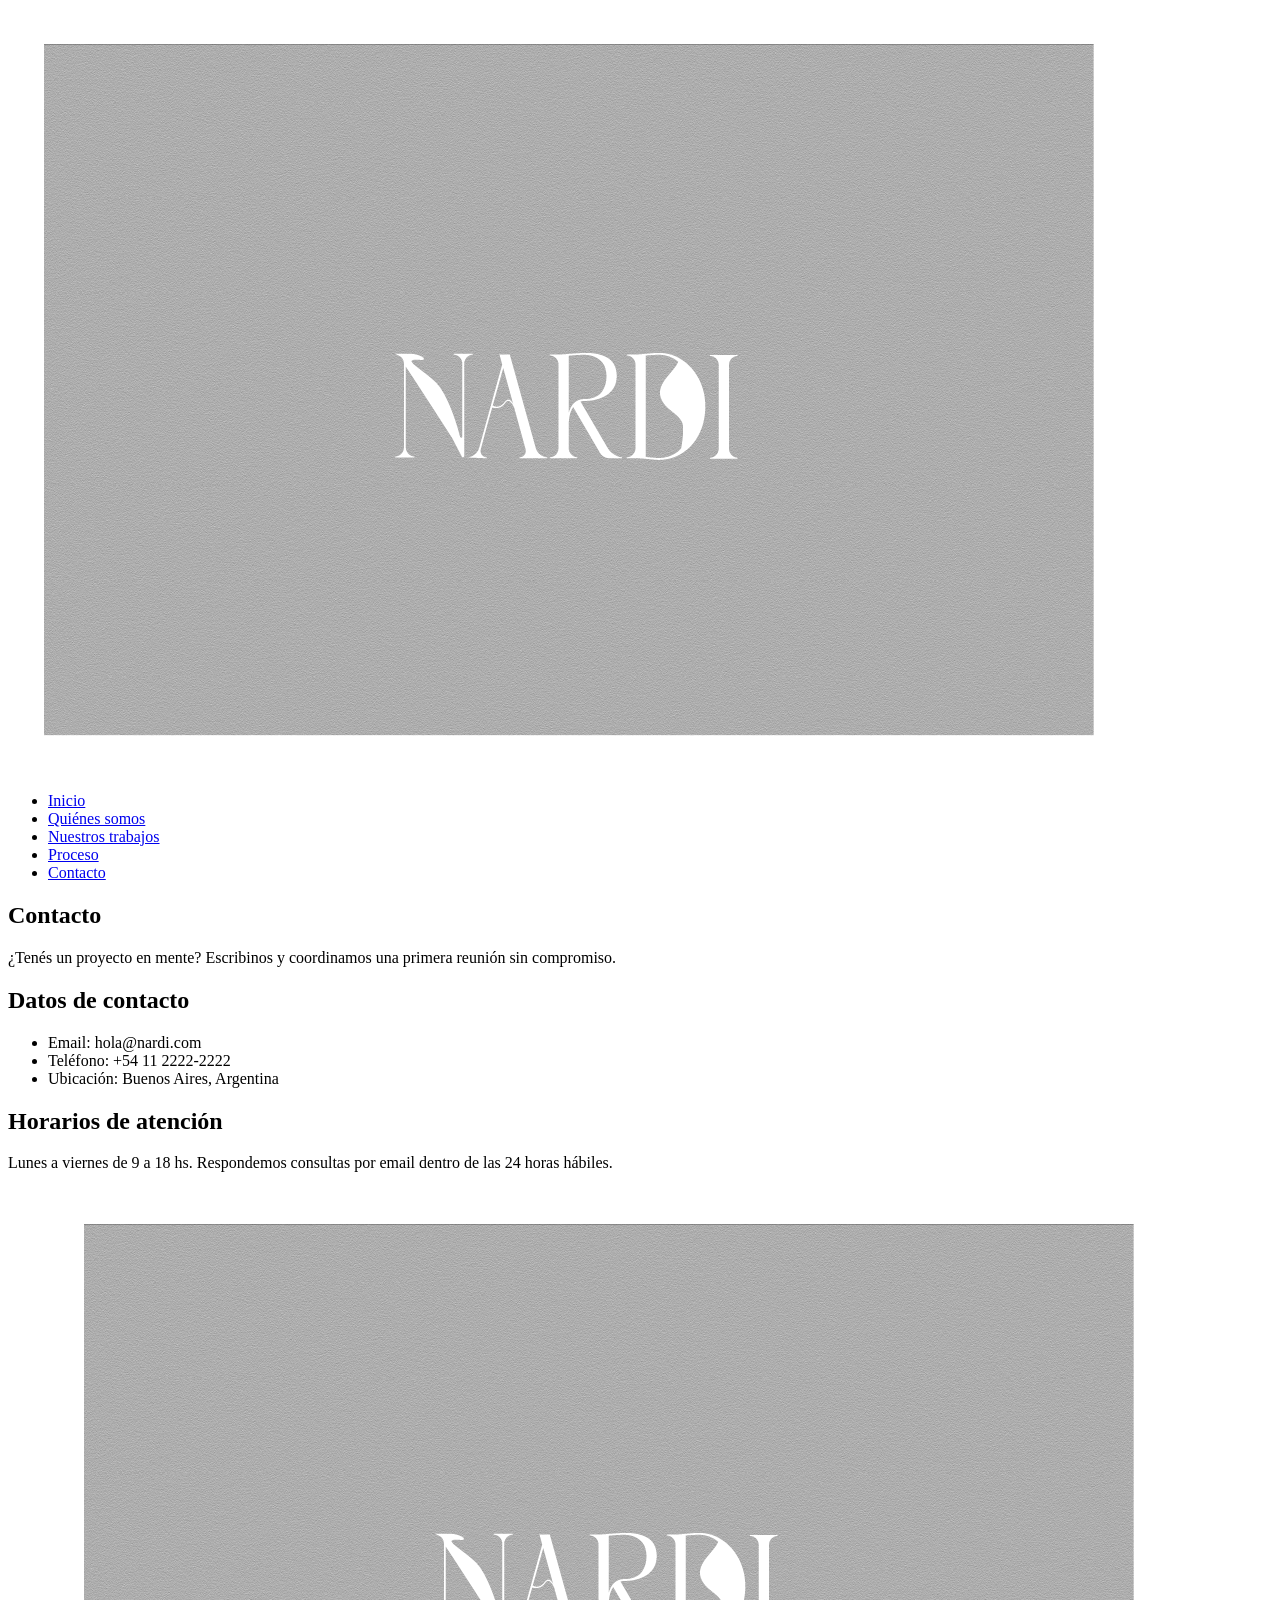
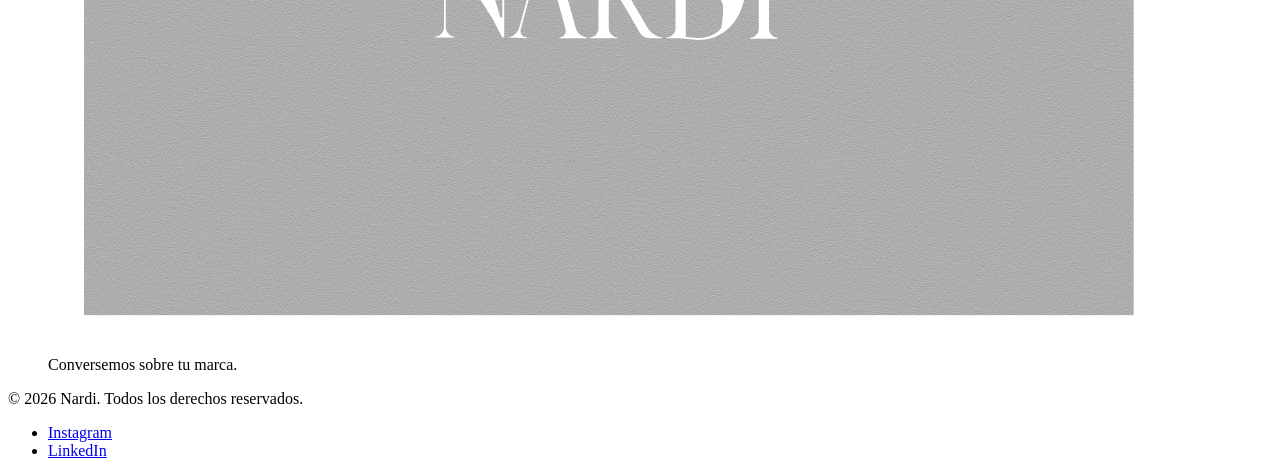
==== pages/contacto.html @ d9630304 "estructura base del sitio" ====
<!DOCTYPE html>
<html lang="es">
<head>
    <meta charset="UTF-8">
    <meta name="viewport" content="width=device-width, initial-scale=1.0">
    <title>Contacto | Nardi</title>
</head>
<body>

    <header>
        <img src="../img/nardi-logo.png" alt="Nardi">
        <nav>
            <ul>
                <li><a href="../index.html">Inicio</a></li>
                <li><a href="./quienes-somos.html">Quiénes somos</a></li>
                <li><a href="./nuestros-trabajos.html">Nuestros trabajos</a></li>
                <li><a href="./proceso.html">Proceso</a></li>
                <li><a href="./contacto.html">Contacto</a></li>
            </ul>
        </nav>
    </header>

    <main>
        <section>
            <h1>Contacto</h1>
            <p>¿Tenés un proyecto en mente? Escribinos y coordinamos una primera reunión sin compromiso.</p>
        </section>

        <section>
            <h2>Datos de contacto</h2>
            <ul>
                <li>Email: hola@nardi.com</li>
                <li>Teléfono: +54 11 2222-2222</li>
                <li>Ubicación: Buenos Aires, Argentina</li>
            </ul>
        </section>

        <section>
            <h2>Horarios de atención</h2>
            <p>Lunes a viernes de 9 a 18 hs. Respondemos consultas por email dentro de las 24 horas hábiles.</p>
        </section>

        <figure>
            <img src="../img/nardi-logo.png" alt="Logo de Nardi">
            <figcaption>Conversemos sobre tu marca.</figcaption>
        </figure>
    </main>

    <footer>
        <p>&copy; 2026 Nardi. Todos los derechos reservados.</p>
        <ul>
            <li><a href="#">Instagram</a></li>
            <li><a href="#">LinkedIn</a></li>
        </ul>
    </footer>

</body>
</html>
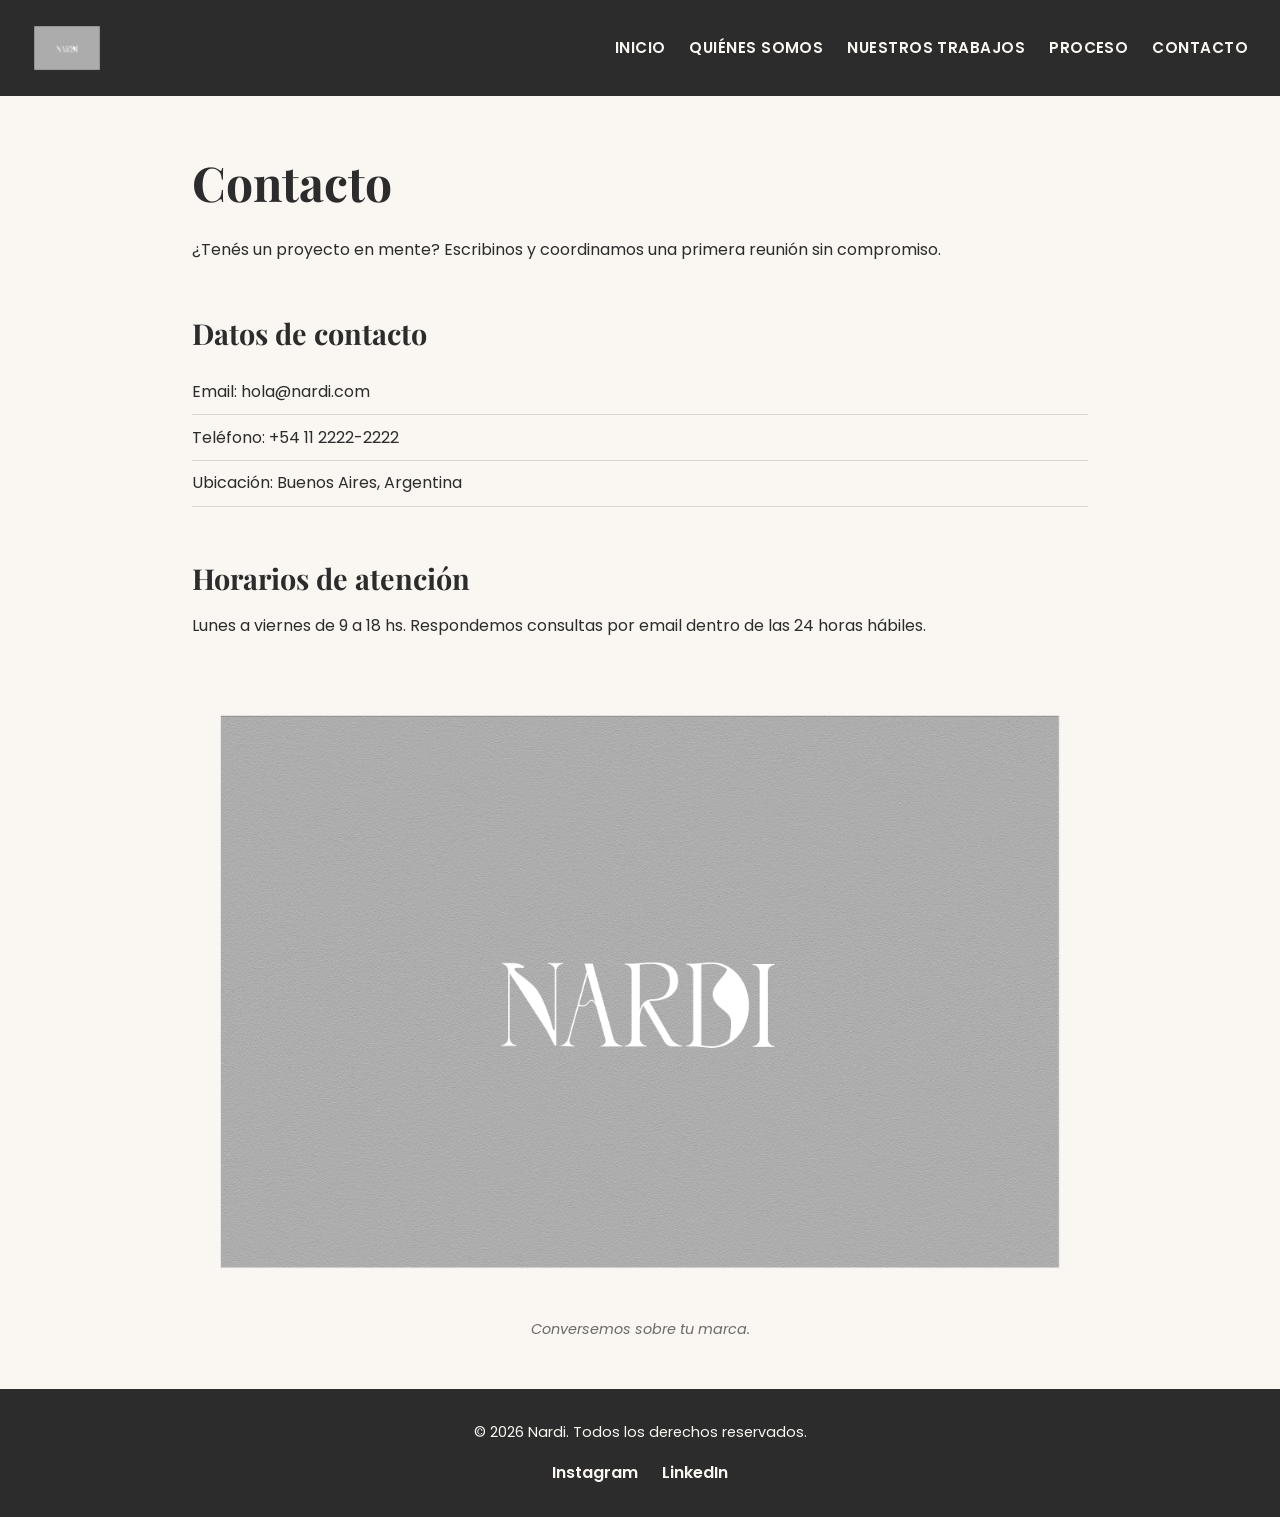
==== commit 5fc3e716: "estilizacion visual con css" ====
--- a/pages/contacto.html
+++ b/pages/contacto.html
@@ -4,53 +4,57 @@
     <meta charset="UTF-8">
     <meta name="viewport" content="width=device-width, initial-scale=1.0">
     <title>Contacto | Nardi</title>
+    <link rel="preconnect" href="https://fonts.googleapis.com">
+    <link rel="preconnect" href="https://fonts.gstatic.com" crossorigin>
+    <link href="https://fonts.googleapis.com/css2?family=Playfair+Display:wght@600;700&family=Poppins:wght@300;400;600&display=swap" rel="stylesheet">
+    <link rel="stylesheet" href="../styles/styles.css">
 </head>
 <body>
 
-    <header>
-        <img src="../img/nardi-logo.png" alt="Nardi">
-        <nav>
-            <ul>
-                <li><a href="../index.html">Inicio</a></li>
-                <li><a href="./quienes-somos.html">Quiénes somos</a></li>
-                <li><a href="./nuestros-trabajos.html">Nuestros trabajos</a></li>
-                <li><a href="./proceso.html">Proceso</a></li>
-                <li><a href="./contacto.html">Contacto</a></li>
+    <header class="site-header">
+        <img class="logo" src="../img/nardi-logo.png" alt="Nardi">
+        <nav class="site-nav">
+            <ul class="nav-list">
+                <li><a class="nav-link" href="../index.html">Inicio</a></li>
+                <li><a class="nav-link" href="./quienes-somos.html">Quiénes somos</a></li>
+                <li><a class="nav-link" href="./nuestros-trabajos.html">Nuestros trabajos</a></li>
+                <li><a class="nav-link" href="./proceso.html">Proceso</a></li>
+                <li><a class="nav-link" href="./contacto.html">Contacto</a></li>
             </ul>
         </nav>
     </header>
 
-    <main>
-        <section>
+    <main class="site-main">
+        <section class="section section-intro">
             <h1>Contacto</h1>
             <p>¿Tenés un proyecto en mente? Escribinos y coordinamos una primera reunión sin compromiso.</p>
         </section>
 
-        <section>
+        <section class="section">
             <h2>Datos de contacto</h2>
-            <ul>
+            <ul class="content-list">
                 <li>Email: hola@nardi.com</li>
                 <li>Teléfono: +54 11 2222-2222</li>
                 <li>Ubicación: Buenos Aires, Argentina</li>
             </ul>
         </section>
 
-        <section>
+        <section class="section">
             <h2>Horarios de atención</h2>
             <p>Lunes a viernes de 9 a 18 hs. Respondemos consultas por email dentro de las 24 horas hábiles.</p>
         </section>
 
-        <figure>
-            <img src="../img/nardi-logo.png" alt="Logo de Nardi">
-            <figcaption>Conversemos sobre tu marca.</figcaption>
+        <figure class="figure">
+            <img class="figure-img" src="../img/nardi-logo.png" alt="Logo de Nardi">
+            <figcaption class="figure-caption">Conversemos sobre tu marca.</figcaption>
         </figure>
     </main>
 
-    <footer>
-        <p>&copy; 2026 Nardi. Todos los derechos reservados.</p>
-        <ul>
-            <li><a href="#">Instagram</a></li>
-            <li><a href="#">LinkedIn</a></li>
+    <footer class="site-footer">
+        <p class="footer-text">&copy; 2026 Nardi. Todos los derechos reservados.</p>
+        <ul class="social-list">
+            <li><a class="social-link" href="#">Instagram</a></li>
+            <li><a class="social-link" href="#">LinkedIn</a></li>
         </ul>
     </footer>
 
--- a/styles/styles.css
+++ b/styles/styles.css
@@ -0,0 +1,186 @@
+/* =============================================
+   NARDI — Hoja de estilos general
+   Paleta: gris carbón + blanco hueso + terracota
+   Tipografía: Playfair Display (títulos) + Poppins (texto)
+   =========================================== */
+
+/* ===== Variables globales ===== */
+:root {
+    --color-primary: #2C2C2C;
+    --color-secondary: #FAF6F1;
+    --color-accent: #C1694F;
+    --color-text: #2C2C2C;
+    --color-text-light: #FAF6F1;
+    --font-heading: 'Playfair Display', serif;
+    --font-body: 'Poppins', sans-serif;
+}
+
+/* ===== Reset básico ===== */
+* {
+    margin: 0;
+    padding: 0;
+    box-sizing: border-box;
+}
+
+/* ===== Tipografía y fondo general ===== */
+body {
+    font-family: var(--font-body);
+    font-weight: 400;
+    color: var(--color-text);
+    background-color: var(--color-secondary);
+    line-height: 1.6;
+}
+
+h1,
+h2 {
+    font-family: var(--font-heading);
+    color: var(--color-primary);
+    font-weight: 700;
+}
+
+h1 {
+    font-size: 2.5rem;
+    margin-bottom: 1rem;
+}
+
+p {
+    font-weight: 400;
+    font-size: 1rem;
+    margin-bottom: 1rem;
+}
+
+h2 {
+    font-size: 1.8rem;
+    margin-bottom: 0.8rem;
+}
+
+a {
+    color: var(--color-accent);
+    text-decoration: none;
+}
+
+a:hover {
+    text-decoration: underline;
+}
+
+/* ===== Header y navegación ===== */
+.site-header {
+    background-color: var(--color-primary);
+    padding: 1.5rem 2rem;
+    display: flex;
+    flex-wrap: wrap;
+    align-items: center;
+    justify-content: space-between;
+    gap: 1rem;
+}
+
+.logo {
+    height: 48px;
+    width: auto;
+    border-radius: 4px;
+}
+
+.site-nav .nav-list {
+    list-style: none;
+    display: flex;
+    flex-wrap: wrap;
+    gap: 1.5rem;
+}
+
+.nav-link {
+    color: var(--color-text-light);
+    font-weight: 600;
+    font-size: 0.95rem;
+    letter-spacing: 0.03em;
+    text-transform: uppercase;
+}
+
+.nav-link:hover {
+    color: var(--color-accent);
+    text-decoration: none;
+}
+
+/* ===== Contenido principal ===== */
+.site-main {
+    max-width: 960px;
+    margin: 0 auto;
+    padding: 3rem 2rem;
+}
+
+.section {
+    margin-bottom: 3rem;
+}
+
+.section-intro h1 {
+    font-size: 3rem;
+}
+
+.content-list {
+    list-style: none;
+}
+
+.content-list li {
+    padding: 0.6rem 0;
+    border-bottom: 1px solid #ddd6cd;
+}
+
+/* ===== Tarjetas: proyectos y pasos del proceso ===== */
+.card {
+    background-color: #ffffff;
+    border-left: 4px solid var(--color-accent);
+    padding: 1.5rem;
+    margin-bottom: 1.5rem;
+    border-radius: 4px;
+}
+
+.card h2 {
+    font-size: 1.4rem;
+    margin-bottom: 0.5rem;
+}
+
+/* ===== Figuras e imágenes ===== */
+.figure {
+    margin-top: 2rem;
+    text-align: center;
+}
+
+.figure-img {
+    max-width: 100%;
+    border-radius: 6px;
+}
+
+.figure-caption {
+    margin-top: 0.8rem;
+    font-style: italic;
+    color: #6b6b6b;
+    font-size: 0.9rem;
+}
+
+/* ===== Footer ===== */
+.site-footer {
+    background-color: var(--color-primary);
+    color: var(--color-text-light);
+    text-align: center;
+    padding: 2rem;
+}
+
+.footer-text {
+    margin-bottom: 1rem;
+    font-size: 0.9rem;
+}
+
+.social-list {
+    list-style: none;
+    display: flex;
+    justify-content: center;
+    gap: 1.5rem;
+}
+
+.social-link {
+    color: var(--color-text-light);
+    font-weight: 600;
+}
+
+.social-link:hover {
+    color: var(--color-accent);
+}
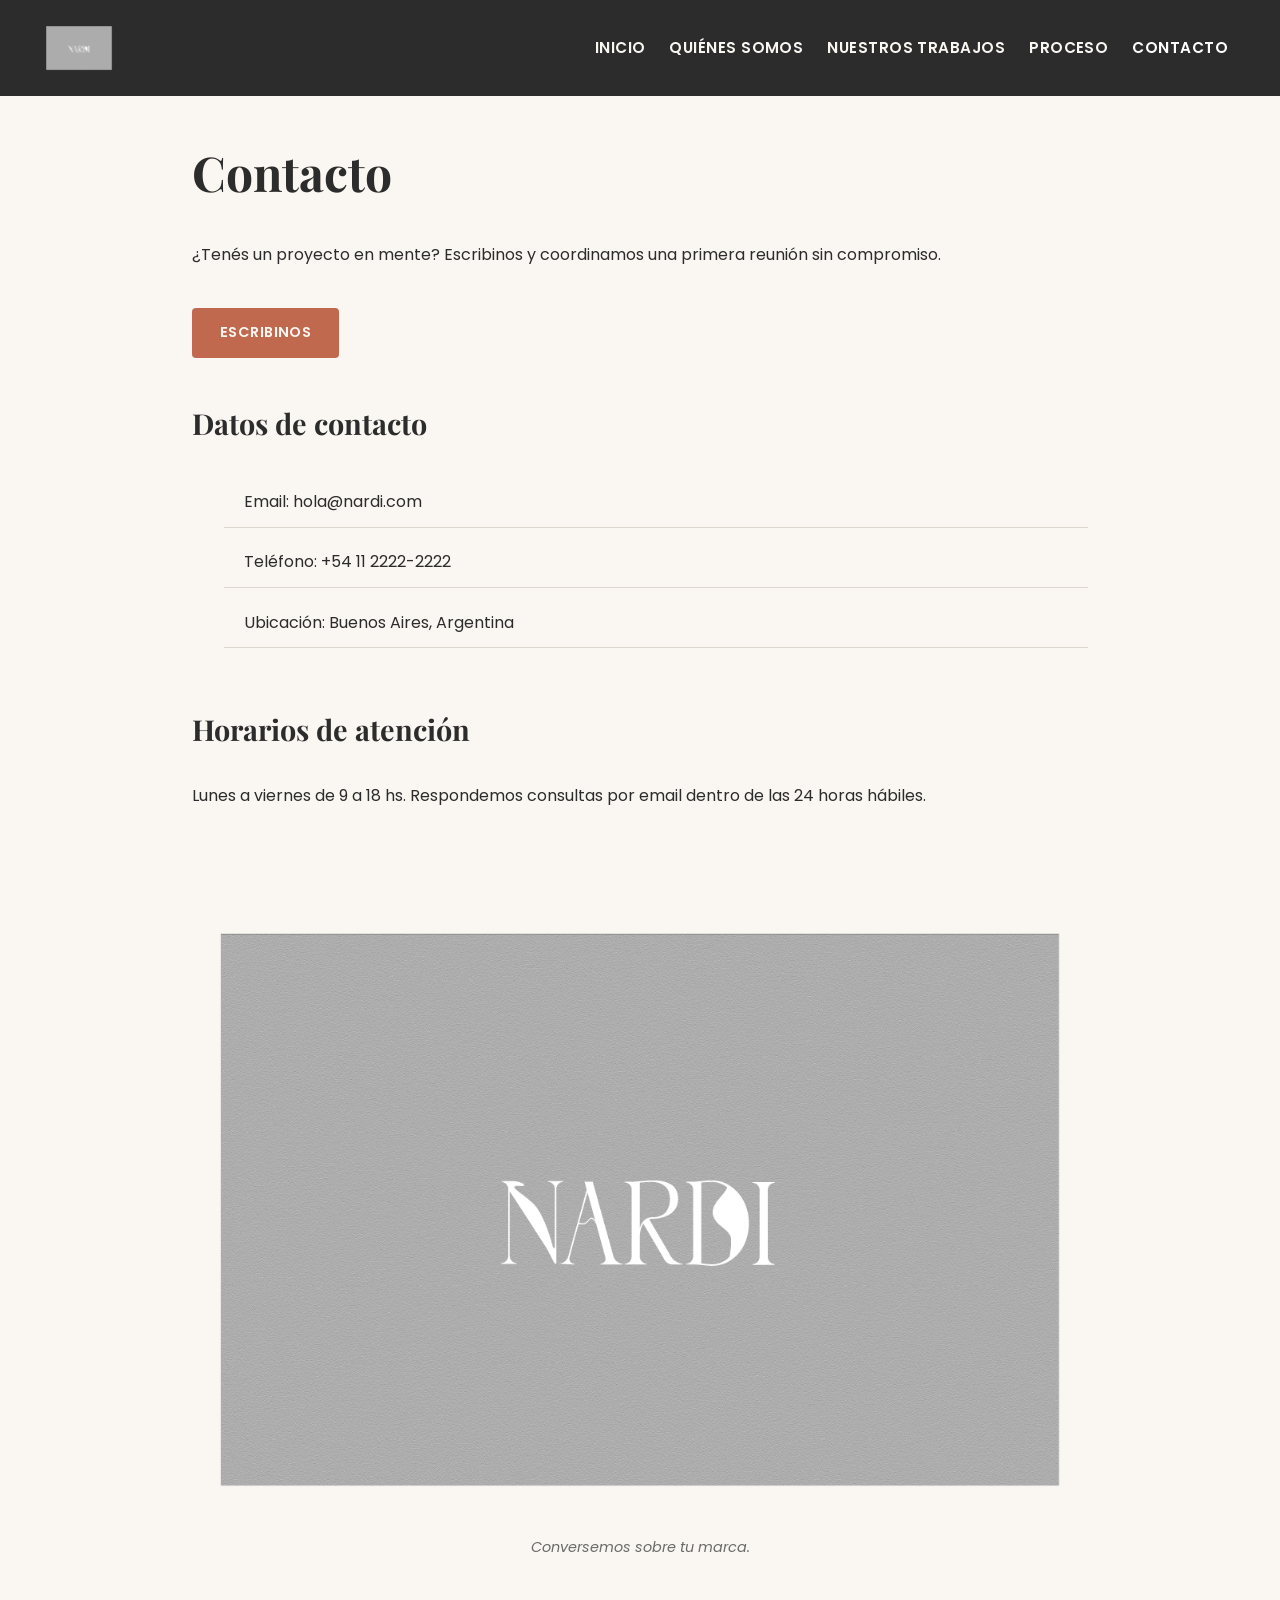
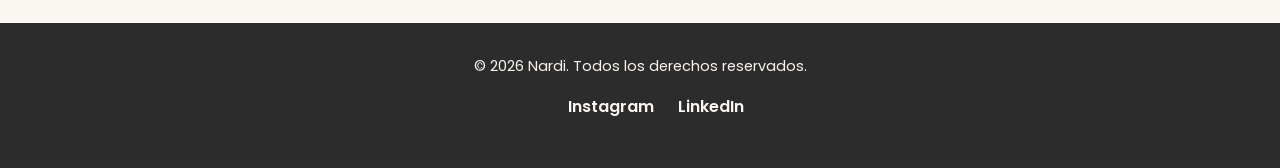
==== commit cef0bd49: "integracion de bootstrap navbar carousel y estados interactivos" ====
--- a/pages/contacto.html
+++ b/pages/contacto.html
@@ -7,20 +7,30 @@
     <link rel="preconnect" href="https://fonts.googleapis.com">
     <link rel="preconnect" href="https://fonts.gstatic.com" crossorigin>
     <link href="https://fonts.googleapis.com/css2?family=Playfair+Display:wght@600;700&family=Poppins:wght@300;400;600&display=swap" rel="stylesheet">
+    <link href="https://cdn.jsdelivr.net/npm/bootstrap@5.3.3/dist/css/bootstrap.min.css" rel="stylesheet">
     <link rel="stylesheet" href="../styles/styles.css">
 </head>
 <body>
 
     <header class="site-header">
-        <img class="logo" src="../img/nardi-logo.png" alt="Nardi">
-        <nav class="site-nav">
-            <ul class="nav-list">
-                <li><a class="nav-link" href="../index.html">Inicio</a></li>
-                <li><a class="nav-link" href="./quienes-somos.html">Quiénes somos</a></li>
-                <li><a class="nav-link" href="./nuestros-trabajos.html">Nuestros trabajos</a></li>
-                <li><a class="nav-link" href="./proceso.html">Proceso</a></li>
-                <li><a class="nav-link" href="./contacto.html">Contacto</a></li>
-            </ul>
+        <nav class="navbar navbar-expand-lg navbar-dark navbar-nardi">
+            <div class="container-fluid">
+                <a class="navbar-brand" href="../index.html">
+                    <img class="logo" src="../img/nardi-logo.png" alt="Nardi">
+                </a>
+                <button class="navbar-toggler" type="button" data-bs-toggle="collapse" data-bs-target="#navbarNardi" aria-controls="navbarNardi" aria-expanded="false" aria-label="Abrir menú de navegación">
+                    <span class="navbar-toggler-icon"></span>
+                </button>
+                <div class="collapse navbar-collapse" id="navbarNardi">
+                    <ul class="navbar-nav ms-auto">
+                        <li class="nav-item"><a class="nav-link" href="../index.html">Inicio</a></li>
+                        <li class="nav-item"><a class="nav-link" href="./quienes-somos.html">Quiénes somos</a></li>
+                        <li class="nav-item"><a class="nav-link" href="./nuestros-trabajos.html">Nuestros trabajos</a></li>
+                        <li class="nav-item"><a class="nav-link" href="./proceso.html">Proceso</a></li>
+                        <li class="nav-item"><a class="nav-link active" aria-current="page" href="./contacto.html">Contacto</a></li>
+                    </ul>
+                </div>
+            </div>
         </nav>
     </header>
 
@@ -28,6 +38,7 @@
         <section class="section section-intro">
             <h1>Contacto</h1>
             <p>¿Tenés un proyecto en mente? Escribinos y coordinamos una primera reunión sin compromiso.</p>
+            <a class="btn-nardi" href="mailto:hola@nardi.com" role="button">Escribinos</a>
         </section>
 
         <section class="section">
@@ -58,5 +69,6 @@
         </ul>
     </footer>
 
+    <script src="https://cdn.jsdelivr.net/npm/bootstrap@5.3.3/dist/js/bootstrap.bundle.min.js"></script>
 </body>
 </html>
--- a/styles/styles.css
+++ b/styles/styles.css
@@ -1,25 +1,27 @@
-/* =============================================
+/* ============================================
    NARDI — Hoja de estilos general
    Paleta: gris carbón + blanco hueso + terracota
    Tipografía: Playfair Display (títulos) + Poppins (texto)
-   =========================================== */
+   Layout: Flexbox + Box Model + CSS Grid + Bootstrap
+   ============================================ */
+
+/* ===== Reset básico (siempre primero) ===== */
+* {
+    margin: 0;
+    padding: 0;
+    box-sizing: border-box;
+}
 
 /* ===== Variables globales ===== */
 :root {
     --color-primary: #2C2C2C;
     --color-secondary: #FAF6F1;
     --color-accent: #C1694F;
+    --color-accent-dark: #A8563F;
     --color-text: #2C2C2C;
     --color-text-light: #FAF6F1;
     --font-heading: 'Playfair Display', serif;
     --font-body: 'Poppins', sans-serif;
-}
-
-/* ===== Reset básico ===== */
-* {
-    margin: 0;
-    padding: 0;
-    box-sizing: border-box;
 }
 
 /* ===== Tipografía y fondo general ===== */
@@ -57,58 +59,69 @@
 a {
     color: var(--color-accent);
     text-decoration: none;
+    transition: color 0.2s ease;
 }
 
 a:hover {
     text-decoration: underline;
 }
 
-/* ===== Header y navegación ===== */
-.site-header {
+/* ===== Header y navegación (Navbar de Bootstrap con estilo propio) =====
+   Usamos el componente Navbar de Bootstrap (con su menú hamburguesa
+   responsivo incluido), pero lo reestilamos por completo para que
+   respete la paleta e identidad visual de Nardi. */
+.navbar-nardi {
     background-color: var(--color-primary);
-    padding: 1.5rem 2rem;
-    display: flex;
-    flex-wrap: wrap;
-    align-items: center;
-    justify-content: space-between;
-    gap: 1rem;
-}
-
-.logo {
+    padding: 1.2rem 2rem;
+}
+
+.navbar-nardi .logo {
     height: 48px;
     width: auto;
     border-radius: 4px;
 }
 
-.site-nav .nav-list {
-    list-style: none;
-    display: flex;
-    flex-wrap: wrap;
-    gap: 1.5rem;
-}
-
-.nav-link {
+.navbar-nardi .nav-link {
     color: var(--color-text-light);
     font-weight: 600;
     font-size: 0.95rem;
     letter-spacing: 0.03em;
     text-transform: uppercase;
-}
-
-.nav-link:hover {
+    margin-left: 0.5rem;
+    transition: color 0.2s ease;
+}
+
+.navbar-nardi .nav-link:hover,
+.navbar-nardi .nav-link:focus {
     color: var(--color-accent);
-    text-decoration: none;
-}
-
-/* ===== Contenido principal ===== */
+}
+
+.navbar-nardi .nav-link:active {
+    color: var(--color-accent-dark);
+}
+
+.navbar-toggler {
+    border-color: rgba(250, 246, 241, 0.4);
+}
+
+.navbar-toggler:focus {
+    box-shadow: 0 0 0 3px rgba(193, 105, 79, 0.5);
+}
+
+/* ===== Contenido principal (Flexbox + gap en vez de márgenes manuales) ===== */
 .site-main {
     max-width: 960px;
     margin: 0 auto;
     padding: 3rem 2rem;
+    display: flex;
+    flex-direction: column;
+    gap: 3rem;
 }
 
 .section {
-    margin-bottom: 3rem;
+    display: flex;
+    flex-direction: column;
+    gap: 1.5rem;
 }
 
 .section-intro h1 {
@@ -117,25 +130,87 @@
 
 .content-list {
     list-style: none;
+    display: flex;
+    flex-direction: column;
+    gap: 0.6rem;
 }
 
 .content-list li {
-    padding: 0.6rem 0;
+    padding: 0.75rem 1.25rem;
     border-bottom: 1px solid #ddd6cd;
 }
 
-/* ===== Tarjetas: proyectos y pasos del proceso ===== */
+/* ===== Botones propios (por encima del estilo por defecto de Bootstrap) ===== */
+.btn-nardi {
+    display: inline-block;
+    align-self: flex-start;
+    background-color: var(--color-accent);
+    color: var(--color-text-light);
+    font-weight: 600;
+    font-size: 0.9rem;
+    letter-spacing: 0.03em;
+    text-transform: uppercase;
+    padding: 0.85rem 1.75rem;
+    border: none;
+    border-radius: 4px;
+    transition: background-color 0.2s ease, transform 0.15s ease;
+}
+
+.btn-nardi:hover {
+    background-color: var(--color-accent-dark);
+    color: var(--color-text-light);
+    text-decoration: none;
+}
+
+.btn-nardi:focus {
+    outline: 3px solid var(--color-primary);
+    outline-offset: 2px;
+    text-decoration: none;
+}
+
+.btn-nardi:active {
+    transform: scale(0.97);
+}
+
+/* ===== Tarjetas: proyectos y pasos del proceso =====
+   Las tarjetas de la galería de "Nuestros trabajos" son ahora
+   elementos clicables (enlaces), por eso definimos sus 3 estados
+   interactivos: hover, focus y active, con transition para que el
+   cambio sea suave. */
 .card {
+    display: block;
     background-color: #ffffff;
     border-left: 4px solid var(--color-accent);
     padding: 1.5rem;
-    margin-bottom: 1.5rem;
     border-radius: 4px;
+    text-decoration: none;
+    color: var(--color-text);
+    transition: transform 0.2s ease, box-shadow 0.2s ease, border-color 0.2s ease;
 }
 
 .card h2 {
     font-size: 1.4rem;
     margin-bottom: 0.5rem;
+}
+
+.card p {
+    margin-bottom: 0;
+}
+
+.card:hover {
+    transform: translateY(-4px);
+    box-shadow: 0 10px 24px rgba(44, 44, 44, 0.12);
+    text-decoration: none;
+}
+
+.card:focus {
+    outline: 3px solid var(--color-accent);
+    outline-offset: 2px;
+}
+
+.card:active {
+    transform: translateY(-1px);
+    border-left-color: var(--color-primary);
 }
 
 /* ===== Figuras e imágenes ===== */
@@ -156,6 +231,21 @@
     font-size: 0.9rem;
 }
 
+/* ===== Carousel de Bootstrap, reestilado con la identidad de Nardi ===== */
+.carousel-nardi {
+    border-radius: 6px;
+    overflow: hidden;
+}
+
+.carousel-nardi .carousel-indicators [data-bs-target] {
+    background-color: var(--color-accent);
+}
+
+.carousel-nardi .carousel-control-prev,
+.carousel-nardi .carousel-control-next {
+    transition: opacity 0.2s ease;
+}
+
 /* ===== Footer ===== */
 .site-footer {
     background-color: var(--color-primary);
@@ -179,8 +269,57 @@
 .social-link {
     color: var(--color-text-light);
     font-weight: 600;
-}
-
-.social-link:hover {
+    transition: color 0.2s ease;
+}
+
+.social-link:hover,
+.social-link:focus {
     color: var(--color-accent);
 }
+
+.social-link:active {
+    color: var(--color-accent-dark);
+}
+
+/* ===== Grid responsivo (Mobile-First) =====
+   Base (sin media query): todo apilado en 1 columna, 100% del ancho,
+   gracias al display:flex / flex-direction:column ya definido arriba.
+   A partir de los 1024px de ancho, algunas secciones pasan a usar
+   CSS Grid con grid-template-areas para organizar el contenido en
+   varias columnas. */
+@media (min-width: 1024px) {
+
+    /* Grid con áreas nombradas para la portada (index.html) */
+    .site-main--home {
+        display: grid;
+        grid-template-columns: 1fr 1fr;
+        grid-template-areas:
+            "hero    hero"
+            "about   services"
+            "gallery gallery";
+        gap: 3rem;
+    }
+
+    .grid-hero {
+        grid-area: hero;
+    }
+
+    .grid-about {
+        grid-area: about;
+    }
+
+    .grid-services {
+        grid-area: services;
+    }
+
+    .grid-gallery {
+        grid-area: gallery;
+    }
+
+    /* Grid de tarjetas para nuestros-trabajos.html: pasa de 1 a 2 columnas */
+    .cards-grid {
+        display: grid;
+        grid-template-columns: repeat(2, 1fr);
+        gap: 1.5rem;
+    }
+}
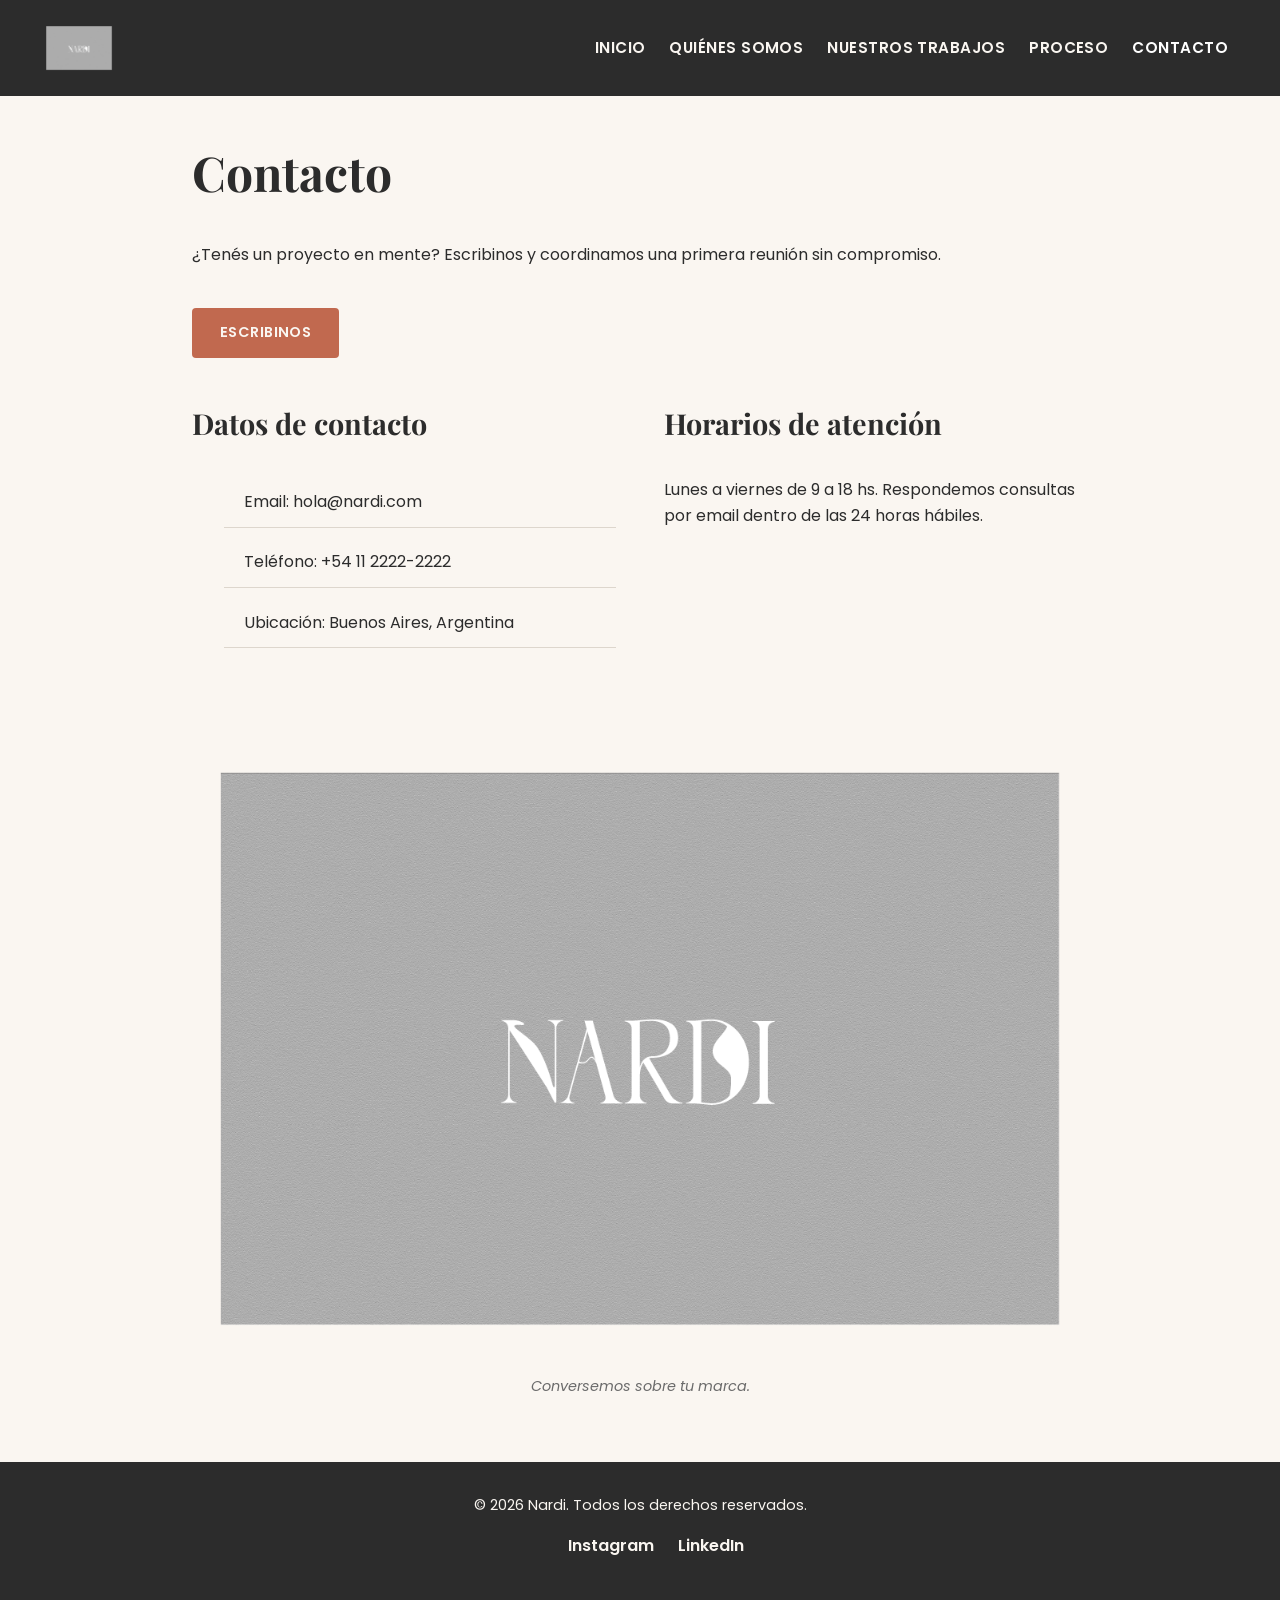
==== commit 4cca887e: "feat: animaciones locales, AOS y SCSS avanzado" ====
--- a/pages/contacto.html
+++ b/pages/contacto.html
@@ -8,6 +8,7 @@
     <link rel="preconnect" href="https://fonts.gstatic.com" crossorigin>
     <link href="https://fonts.googleapis.com/css2?family=Playfair+Display:wght@600;700&family=Poppins:wght@300;400;600&display=swap" rel="stylesheet">
     <link href="https://cdn.jsdelivr.net/npm/bootstrap@5.3.3/dist/css/bootstrap.min.css" rel="stylesheet">
+    <link href="https://cdn.jsdelivr.net/npm/aos@2.3.4/dist/aos.css" rel="stylesheet">
     <link rel="stylesheet" href="../styles/styles.css">
 </head>
 <body>
@@ -41,21 +42,23 @@
             <a class="btn-nardi" href="mailto:hola@nardi.com" role="button">Escribinos</a>
         </section>
 
-        <section class="section">
-            <h2>Datos de contacto</h2>
-            <ul class="content-list">
-                <li>Email: hola@nardi.com</li>
-                <li>Teléfono: +54 11 2222-2222</li>
-                <li>Ubicación: Buenos Aires, Argentina</li>
-            </ul>
-        </section>
+        <div class="two-col-grid">
+            <section class="section" data-aos="fade-up">
+                <h2>Datos de contacto</h2>
+                <ul class="content-list">
+                    <li>Email: hola@nardi.com</li>
+                    <li>Teléfono: +54 11 2222-2222</li>
+                    <li>Ubicación: Buenos Aires, Argentina</li>
+                </ul>
+            </section>
 
-        <section class="section">
-            <h2>Horarios de atención</h2>
-            <p>Lunes a viernes de 9 a 18 hs. Respondemos consultas por email dentro de las 24 horas hábiles.</p>
-        </section>
+            <section class="section" data-aos="fade-up" data-aos-delay="100">
+                <h2>Horarios de atención</h2>
+                <p>Lunes a viernes de 9 a 18 hs. Respondemos consultas por email dentro de las 24 horas hábiles.</p>
+            </section>
+        </div>
 
-        <figure class="figure">
+        <figure class="figure" data-aos="fade-up">
             <img class="figure-img" src="../img/nardi-logo.png" alt="Logo de Nardi">
             <figcaption class="figure-caption">Conversemos sobre tu marca.</figcaption>
         </figure>
@@ -70,5 +73,12 @@
     </footer>
 
     <script src="https://cdn.jsdelivr.net/npm/bootstrap@5.3.3/dist/js/bootstrap.bundle.min.js"></script>
+    <script src="https://cdn.jsdelivr.net/npm/aos@2.3.4/dist/aos.js"></script>
+    <script>
+        AOS.init({
+            duration: 700,
+            once: true
+        });
+    </script>
 </body>
 </html>
--- a/styles/styles.css
+++ b/styles/styles.css
@@ -1,325 +1,291 @@
-/* ============================================
-   NARDI — Hoja de estilos general
-   Paleta: gris carbón + blanco hueso + terracota
-   Tipografía: Playfair Display (títulos) + Poppins (texto)
-   Layout: Flexbox + Box Model + CSS Grid + Bootstrap
-   ============================================ */
-
-/* ===== Reset básico (siempre primero) ===== */
+.social-link:hover, .social-link:focus, .navbar-nardi .nav-link:hover, .navbar-nardi .nav-link:focus {
+  color: #C1694F;
+}
+
+.social-link:active, .navbar-nardi .nav-link:active {
+  color: #A8563F;
+}
+
 * {
-    margin: 0;
-    padding: 0;
-    box-sizing: border-box;
-}
-
-/* ===== Variables globales ===== */
+  margin: 0;
+  padding: 0;
+  box-sizing: border-box;
+}
+
 :root {
-    --color-primary: #2C2C2C;
-    --color-secondary: #FAF6F1;
-    --color-accent: #C1694F;
-    --color-accent-dark: #A8563F;
-    --color-text: #2C2C2C;
-    --color-text-light: #FAF6F1;
-    --font-heading: 'Playfair Display', serif;
-    --font-body: 'Poppins', sans-serif;
-}
-
-/* ===== Tipografía y fondo general ===== */
+  --color-primary: #2C2C2C;
+  --color-secondary: #FAF6F1;
+  --color-accent: #C1694F;
+  --color-accent-dark: #A8563F;
+  --color-text: #2C2C2C;
+  --color-text-light: #FAF6F1;
+  --font-heading: Playfair Display, serif;
+  --font-body: Poppins, sans-serif;
+}
+
 body {
-    font-family: var(--font-body);
-    font-weight: 400;
-    color: var(--color-text);
-    background-color: var(--color-secondary);
-    line-height: 1.6;
+  font-family: "Poppins", sans-serif;
+  font-weight: 400;
+  color: #2C2C2C;
+  background-color: #FAF6F1;
+  line-height: 1.6;
+}
+
+a {
+  color: #C1694F;
+  text-decoration: none;
+  transition: color 0.2s ease;
+}
+a:hover {
+  text-decoration: underline;
 }
 
 h1,
 h2 {
-    font-family: var(--font-heading);
-    color: var(--color-primary);
-    font-weight: 700;
+  font-family: "Playfair Display", serif;
+  color: #2C2C2C;
+  font-weight: 700;
 }
 
 h1 {
-    font-size: 2.5rem;
-    margin-bottom: 1rem;
+  font-size: 2.5rem;
+  margin-bottom: 1rem;
 }
 
 p {
-    font-weight: 400;
-    font-size: 1rem;
-    margin-bottom: 1rem;
+  font-weight: 400;
+  font-size: 1rem;
+  margin-bottom: 1rem;
 }
 
 h2 {
-    font-size: 1.8rem;
-    margin-bottom: 0.8rem;
-}
-
-a {
-    color: var(--color-accent);
-    text-decoration: none;
-    transition: color 0.2s ease;
-}
-
-a:hover {
-    text-decoration: underline;
-}
-
-/* ===== Header y navegación (Navbar de Bootstrap con estilo propio) =====
-   Usamos el componente Navbar de Bootstrap (con su menú hamburguesa
-   responsivo incluido), pero lo reestilamos por completo para que
-   respete la paleta e identidad visual de Nardi. */
+  font-size: 1.8rem;
+  margin-bottom: 0.8rem;
+}
+
+.site-header {
+  width: 100%;
+}
+
 .navbar-nardi {
-    background-color: var(--color-primary);
-    padding: 1.2rem 2rem;
-}
-
+  background-color: #2C2C2C;
+  padding: 1.2rem 2rem;
+}
 .navbar-nardi .logo {
-    height: 48px;
-    width: auto;
-    border-radius: 4px;
-}
-
+  height: 48px;
+  width: auto;
+  border-radius: 4px;
+}
 .navbar-nardi .nav-link {
-    color: var(--color-text-light);
-    font-weight: 600;
-    font-size: 0.95rem;
-    letter-spacing: 0.03em;
-    text-transform: uppercase;
-    margin-left: 0.5rem;
-    transition: color 0.2s ease;
-}
-
-.navbar-nardi .nav-link:hover,
-.navbar-nardi .nav-link:focus {
-    color: var(--color-accent);
-}
-
-.navbar-nardi .nav-link:active {
-    color: var(--color-accent-dark);
-}
-
+  color: #FAF6F1;
+  font-size: 0.95rem;
+  font-weight: 600;
+  letter-spacing: 0.03em;
+  text-transform: uppercase;
+  margin-left: 0.5rem;
+  transition: color 0.2s ease;
+}
 .navbar-toggler {
-    border-color: rgba(250, 246, 241, 0.4);
-}
-
+  border-color: rgba(250, 246, 241, 0.4);
+}
 .navbar-toggler:focus {
-    box-shadow: 0 0 0 3px rgba(193, 105, 79, 0.5);
-}
-
-/* ===== Contenido principal (Flexbox + gap en vez de márgenes manuales) ===== */
+  box-shadow: 0 0 0 3px rgba(193, 105, 79, 0.5);
+}
+
 .site-main {
-    max-width: 960px;
-    margin: 0 auto;
-    padding: 3rem 2rem;
-    display: flex;
-    flex-direction: column;
-    gap: 3rem;
+  max-width: 960px;
+  margin: 0 auto;
+  padding: 3rem 2rem;
+  display: flex;
+  flex-direction: column;
+  gap: 3rem;
 }
 
 .section {
-    display: flex;
-    flex-direction: column;
-    gap: 1.5rem;
-}
-
+  display: flex;
+  flex-direction: column;
+  gap: 1.5rem;
+}
 .section-intro h1 {
-    font-size: 3rem;
+  font-size: 3rem;
+}
+
+.two-col-grid {
+  display: flex;
+  flex-direction: column;
+  gap: 3rem;
 }
 
 .content-list {
-    list-style: none;
-    display: flex;
-    flex-direction: column;
-    gap: 0.6rem;
-}
-
+  list-style: none;
+  display: flex;
+  flex-direction: column;
+  gap: 0.6rem;
+}
 .content-list li {
-    padding: 0.75rem 1.25rem;
-    border-bottom: 1px solid #ddd6cd;
-}
-
-/* ===== Botones propios (por encima del estilo por defecto de Bootstrap) ===== */
+  padding: 0.75rem 1.25rem;
+  border-bottom: 1px solid #ddd6cd;
+}
+
+.figure {
+  margin-top: 2rem;
+  text-align: center;
+}
+
+.figure-img {
+  max-width: 100%;
+  border-radius: 6px;
+}
+
+.figure-caption {
+  margin-top: 0.8rem;
+  font-style: italic;
+  color: #6b6b6b;
+  font-size: 0.9rem;
+}
+
 .btn-nardi {
-    display: inline-block;
-    align-self: flex-start;
-    background-color: var(--color-accent);
-    color: var(--color-text-light);
-    font-weight: 600;
-    font-size: 0.9rem;
-    letter-spacing: 0.03em;
-    text-transform: uppercase;
-    padding: 0.85rem 1.75rem;
-    border: none;
-    border-radius: 4px;
-    transition: background-color 0.2s ease, transform 0.15s ease;
-}
-
+  display: inline-block;
+  align-self: flex-start;
+  background-color: #C1694F;
+  color: #FAF6F1;
+  font-size: 0.9rem;
+  font-weight: 600;
+  letter-spacing: 0.03em;
+  text-transform: uppercase;
+  padding: 0.85rem 1.75rem;
+  border: none;
+  border-radius: 4px;
+  transition: background-color 0.2s ease, transform 0.15s ease;
+}
 .btn-nardi:hover {
-    background-color: var(--color-accent-dark);
-    color: var(--color-text-light);
-    text-decoration: none;
-}
-
+  background-color: #A8563F;
+  color: #FAF6F1;
+  text-decoration: none;
+}
 .btn-nardi:focus {
-    outline: 3px solid var(--color-primary);
-    outline-offset: 2px;
-    text-decoration: none;
-}
-
+  outline: 3px solid #2C2C2C;
+  outline-offset: 2px;
+  text-decoration: none;
+}
 .btn-nardi:active {
-    transform: scale(0.97);
-}
-
-/* ===== Tarjetas: proyectos y pasos del proceso =====
-   Las tarjetas de la galería de "Nuestros trabajos" son ahora
-   elementos clicables (enlaces), por eso definimos sus 3 estados
-   interactivos: hover, focus y active, con transition para que el
-   cambio sea suave. */
+  transform: scale(0.97);
+}
+
 .card {
-    display: block;
-    background-color: #ffffff;
-    border-left: 4px solid var(--color-accent);
-    padding: 1.5rem;
-    border-radius: 4px;
-    text-decoration: none;
-    color: var(--color-text);
-    transition: transform 0.2s ease, box-shadow 0.2s ease, border-color 0.2s ease;
-}
-
+  display: block;
+  background-color: #ffffff;
+  border-left: 4px solid #C1694F;
+  padding: 1.5rem;
+  border-radius: 4px;
+  text-decoration: none;
+  color: #2C2C2C;
+  transition: transform 0.2s ease, box-shadow 0.2s ease, border-color 0.2s ease;
+}
 .card h2 {
-    font-size: 1.4rem;
-    margin-bottom: 0.5rem;
-}
-
+  font-size: 1.4rem;
+  margin-bottom: 0.5rem;
+}
 .card p {
-    margin-bottom: 0;
-}
-
+  margin-bottom: 0;
+}
 .card:hover {
-    transform: translateY(-4px);
-    box-shadow: 0 10px 24px rgba(44, 44, 44, 0.12);
-    text-decoration: none;
-}
-
+  transform: translateY(-4px);
+  box-shadow: 0 10px 24px rgba(44, 44, 44, 0.12);
+  text-decoration: none;
+}
 .card:focus {
-    outline: 3px solid var(--color-accent);
-    outline-offset: 2px;
-}
-
+  outline: 3px solid #C1694F;
+  outline-offset: 2px;
+}
 .card:active {
-    transform: translateY(-1px);
-    border-left-color: var(--color-primary);
-}
-
-/* ===== Figuras e imágenes ===== */
-.figure {
-    margin-top: 2rem;
-    text-align: center;
-}
-
-.figure-img {
-    max-width: 100%;
-    border-radius: 6px;
-}
-
-.figure-caption {
-    margin-top: 0.8rem;
-    font-style: italic;
-    color: #6b6b6b;
-    font-size: 0.9rem;
-}
-
-/* ===== Carousel de Bootstrap, reestilado con la identidad de Nardi ===== */
+  transform: translateY(-1px);
+  border-left-color: #2C2C2C;
+}
+
 .carousel-nardi {
-    border-radius: 6px;
-    overflow: hidden;
-}
-
+  border-radius: 6px;
+  overflow: hidden;
+}
 .carousel-nardi .carousel-indicators [data-bs-target] {
-    background-color: var(--color-accent);
-}
-
+  background-color: #C1694F;
+}
 .carousel-nardi .carousel-control-prev,
 .carousel-nardi .carousel-control-next {
-    transition: opacity 0.2s ease;
-}
-
-/* ===== Footer ===== */
+  transition: opacity 0.2s ease;
+}
+
+@keyframes fadeInUp {
+  from {
+    opacity: 0;
+    transform: translateY(20px);
+  }
+  to {
+    opacity: 1;
+    transform: translateY(0);
+  }
+}
+.section-intro {
+  animation: fadeInUp 0.7s ease-out both;
+}
+
 .site-footer {
-    background-color: var(--color-primary);
-    color: var(--color-text-light);
-    text-align: center;
-    padding: 2rem;
+  background-color: #2C2C2C;
+  color: #FAF6F1;
+  text-align: center;
+  padding: 2rem;
 }
 
 .footer-text {
-    margin-bottom: 1rem;
-    font-size: 0.9rem;
+  margin-bottom: 1rem;
+  font-size: 0.9rem;
 }
 
 .social-list {
-    list-style: none;
-    display: flex;
-    justify-content: center;
+  list-style: none;
+  display: flex;
+  justify-content: center;
+  gap: 1.5rem;
+}
+
+.social-link {
+  color: #FAF6F1;
+  font-weight: 600;
+  transition: color 0.2s ease;
+}
+@media (min-width: 1024px) {
+  .site-main--home {
+    display: grid;
+    grid-template-columns: 1fr 1fr;
+    grid-template-areas: "hero    hero" "about   services" "gallery gallery";
+    gap: 3rem;
+  }
+  .grid-hero {
+    grid-area: hero;
+  }
+  .grid-about {
+    grid-area: about;
+  }
+  .grid-services {
+    grid-area: services;
+  }
+  .grid-gallery {
+    grid-area: gallery;
+  }
+  .cards-grid {
+    display: grid;
+    grid-template-columns: repeat(2, 1fr);
     gap: 1.5rem;
-}
-
-.social-link {
-    color: var(--color-text-light);
-    font-weight: 600;
-    transition: color 0.2s ease;
-}
-
-.social-link:hover,
-.social-link:focus {
-    color: var(--color-accent);
-}
-
-.social-link:active {
-    color: var(--color-accent-dark);
-}
-
-/* ===== Grid responsivo (Mobile-First) =====
-   Base (sin media query): todo apilado en 1 columna, 100% del ancho,
-   gracias al display:flex / flex-direction:column ya definido arriba.
-   A partir de los 1024px de ancho, algunas secciones pasan a usar
-   CSS Grid con grid-template-areas para organizar el contenido en
-   varias columnas. */
-@media (min-width: 1024px) {
-
-    /* Grid con áreas nombradas para la portada (index.html) */
-    .site-main--home {
-        display: grid;
-        grid-template-columns: 1fr 1fr;
-        grid-template-areas:
-            "hero    hero"
-            "about   services"
-            "gallery gallery";
-        gap: 3rem;
-    }
-
-    .grid-hero {
-        grid-area: hero;
-    }
-
-    .grid-about {
-        grid-area: about;
-    }
-
-    .grid-services {
-        grid-area: services;
-    }
-
-    .grid-gallery {
-        grid-area: gallery;
-    }
-
-    /* Grid de tarjetas para nuestros-trabajos.html: pasa de 1 a 2 columnas */
-    .cards-grid {
-        display: grid;
-        grid-template-columns: repeat(2, 1fr);
-        gap: 1.5rem;
-    }
-}
+  }
+  .process-grid {
+    display: grid;
+    grid-template-columns: repeat(3, 1fr);
+    gap: 1.5rem;
+  }
+  .two-col-grid {
+    display: grid;
+    grid-template-columns: repeat(2, 1fr);
+    gap: 3rem;
+    align-items: start;
+  }
+}
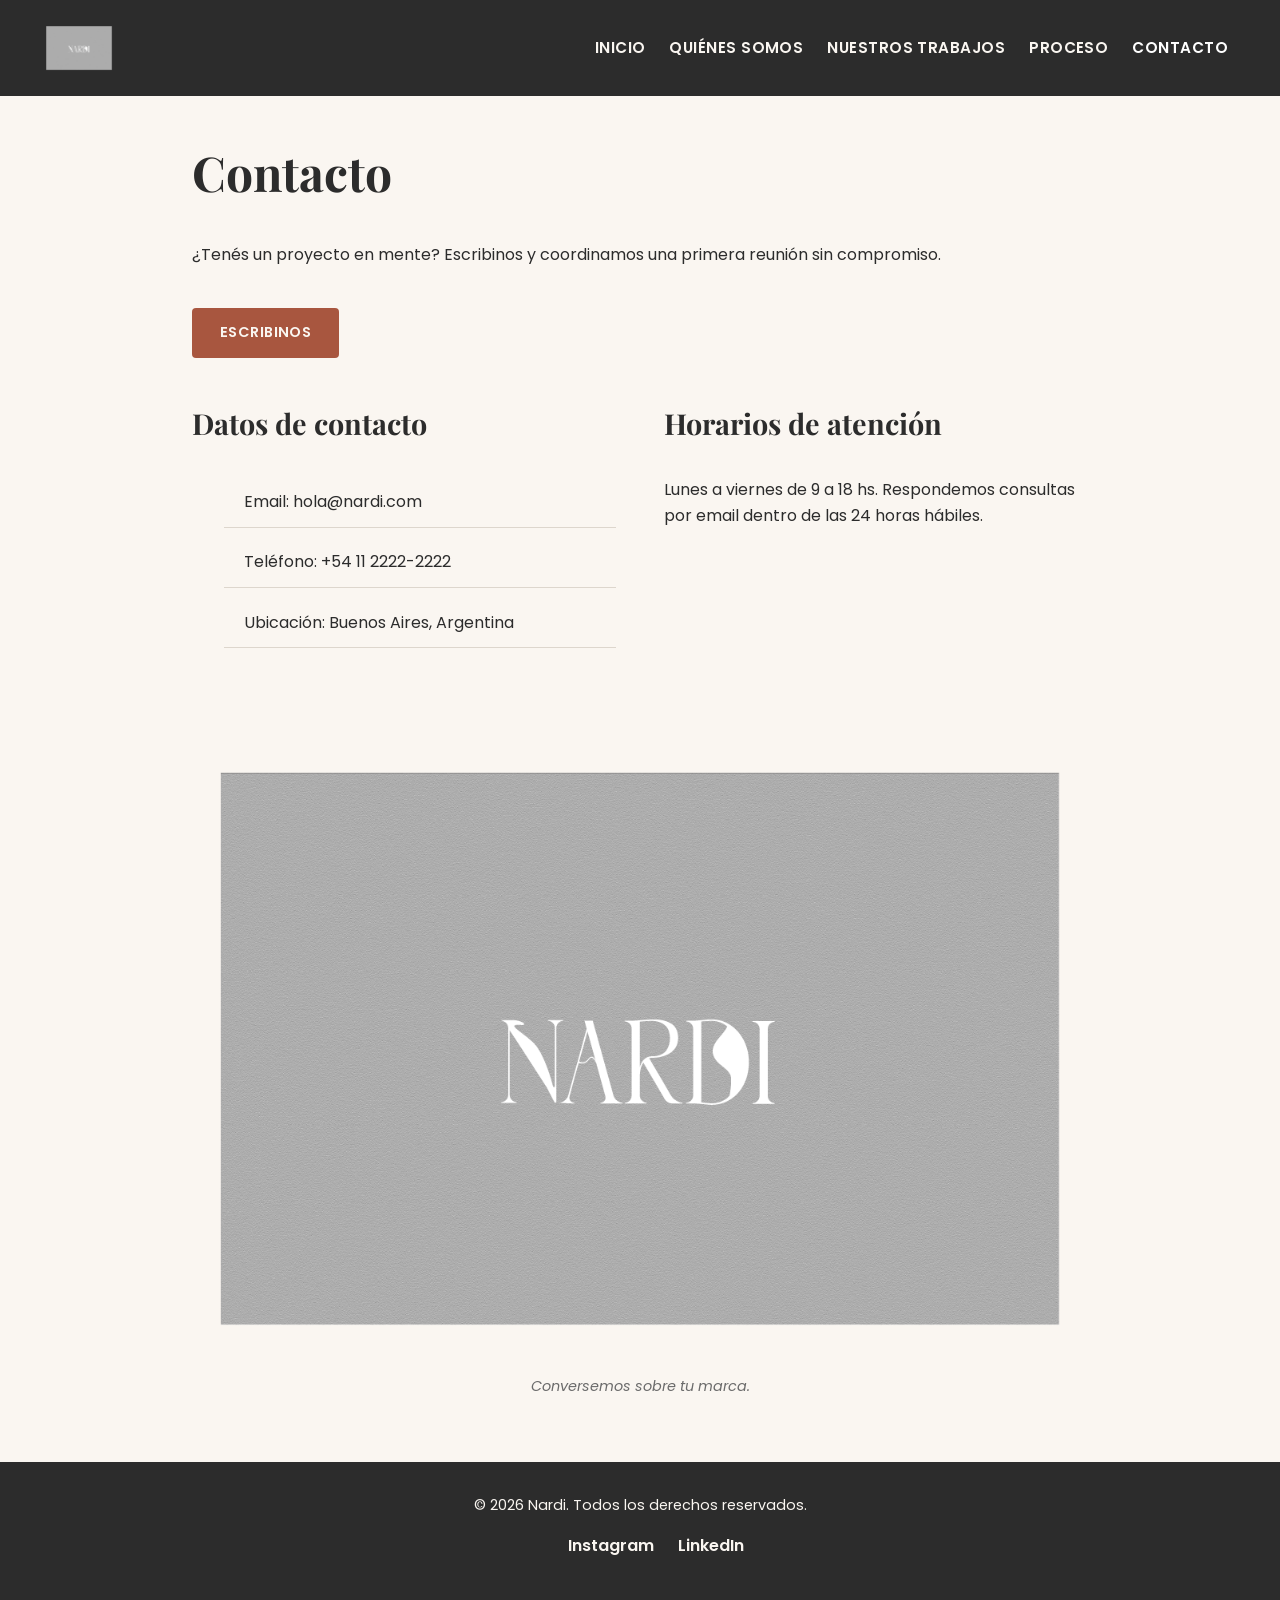
==== commit 3e06f029: "feat: SEO on-page (meta tags, verificacion semantica y contraste de accesibilidad)" ====
--- a/pages/contacto.html
+++ b/pages/contacto.html
@@ -3,7 +3,9 @@
 <head>
     <meta charset="UTF-8">
     <meta name="viewport" content="width=device-width, initial-scale=1.0">
-    <title>Contacto | Nardi</title>
+    <title>Contacto | Nardi — Estudio de Marketing Digital en Buenos Aires</title>
+    <meta name="description" content="Contactate con Nardi para coordinar una primera reunión sin compromiso. Email, teléfono y horarios de atención de nuestro estudio en Buenos Aires.">
+    <meta name="keywords" content="contacto, estudio de marketing digital, Buenos Aires, agencia de marketing">
     <link rel="preconnect" href="https://fonts.googleapis.com">
     <link rel="preconnect" href="https://fonts.gstatic.com" crossorigin>
     <link href="https://fonts.googleapis.com/css2?family=Playfair+Display:wght@600;700&family=Poppins:wght@300;400;600&display=swap" rel="stylesheet">
--- a/styles/styles.css
+++ b/styles/styles.css
@@ -1,9 +1,9 @@
 .social-link:hover, .social-link:focus, .navbar-nardi .nav-link:hover, .navbar-nardi .nav-link:focus {
-  color: #C1694F;
+  color: #D08E7B;
 }
 
 .social-link:active, .navbar-nardi .nav-link:active {
-  color: #A8563F;
+  color: #CD8772;
 }
 
 * {
@@ -147,7 +147,7 @@
 .btn-nardi {
   display: inline-block;
   align-self: flex-start;
-  background-color: #C1694F;
+  background-color: #A8563F;
   color: #FAF6F1;
   font-size: 0.9rem;
   font-weight: 600;
@@ -159,7 +159,7 @@
   transition: background-color 0.2s ease, transform 0.15s ease;
 }
 .btn-nardi:hover {
-  background-color: #A8563F;
+  background-color: #8B4A34;
   color: #FAF6F1;
   text-decoration: none;
 }
